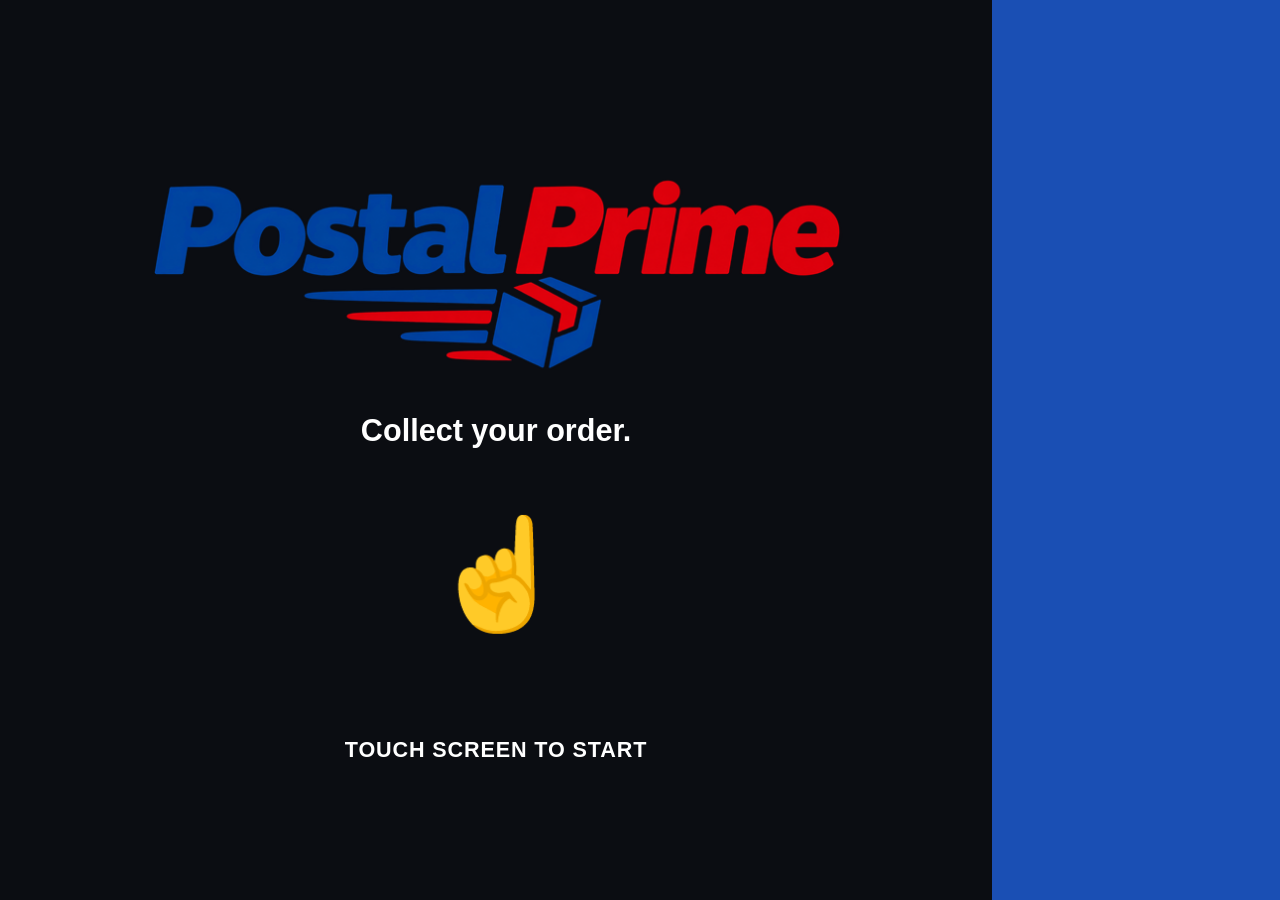
==== ui/screen.html @ dd90dd40 "Add files via upload" ====
<!DOCTYPE html>
<html>
<head>
<meta charset="utf-8">
<title>Postal Prime locker screen</title>
<style>
    /* Rendered by a DUI onto the locker prop's screen texture (see client/screen.lua).
       Lua owns all state and layout and pushes it here via SendDuiMessage - this page only draws.
       No NUI callbacks exist in a DUI, so there is deliberately no fetch/post in here. */
    :root {
        --navy: #1a4fb4; --red: #e21f2b; --text: #0f1111; --dim: #565959;
        --surface: #f4f4f4; --hairline: #e3e6e6; --green: #067d62;
        --u: 1px; /* set from JS: 1 unit = screen height / 1000 */
    }
    * { box-sizing: border-box; margin: 0; padding: 0; }
    html, body {
        width: 100%; height: 100%; overflow: hidden; background: var(--navy);
        font-family: Arial, Helvetica, sans-serif; user-select: none;
    }

    /* Optional: drop the original aslocker_diffuse_2 texture (exported as PNG) next to this file as
       screen_bg.png and the idle view shows it exactly as it looked before the swap. */
    #bgfull { position: absolute; inset: 0; width: 100%; height: 100%; display: none; }

    #screen { position: absolute; left: 0; top: 0; width: 77.5%; height: 100%; overflow: hidden; }
    body.debug #screen { outline: calc(var(--u) * 4) solid magenta; outline-offset: calc(var(--u) * -4); }

    /* fallback idle (used when screen_bg.png isn't present) */
    #idle {
        position: absolute; inset: 0; background: #0b0d12; color: #fff;
        display: flex; flex-direction: column; align-items: center; justify-content: center; text-align: center;
    }
    #idle img { width: 70%; margin-bottom: calc(var(--u) * 20); }
    #idle .sub { font-size: calc(var(--u) * 34); font-weight: 700; }
    #idle .touch { margin-top: calc(var(--u) * 110); font-size: calc(var(--u) * 24); font-weight: 700; letter-spacing: 0.04em; }
    #idle .hand { font-size: calc(var(--u) * 120); color: var(--navy); margin-top: calc(var(--u) * 70); }
    body.hasbg #idle { display: none; }

    /* keypad / result */
    #ui { position: absolute; inset: 0; background: #fff; display: none; }
    body.active #ui { display: block; }
    body.active #bgfull { display: none !important; }

    .head {
        position: absolute; left: 0; top: 0; width: 100%; height: 23.5%; background: var(--navy);
        border-top: calc(var(--u) * 8) solid var(--red); color: #fff; text-align: center;
        display: flex; flex-direction: column; align-items: center; justify-content: center;
    }
    .head img { height: calc(var(--u) * 50); filter: brightness(0) invert(1); margin-bottom: calc(var(--u) * 14); }
    .head h2 { font-size: calc(var(--u) * 38); font-weight: 800; }
    .head p { font-size: calc(var(--u) * 24); color: #cfe0ff; margin-top: calc(var(--u) * 6); }

    .dots { position: absolute; left: 0; width: 100%; top: 26%; display: flex; justify-content: center; gap: calc(var(--u) * 26); }
    .dot { width: calc(var(--u) * 34); height: calc(var(--u) * 34); border-radius: 50%; border: calc(var(--u) * 4) solid var(--navy); background: #fff; }
    .dot.filled { background: var(--navy); transform: scale(1.1); }

    .btn {
        position: absolute; display: flex; align-items: center; justify-content: center;
        border-radius: calc(var(--u) * 22); font-weight: 800; background: var(--surface); color: var(--text);
    }
    .btn.key { font-size: calc(var(--u) * 46); font-weight: 700; }
    .btn.keysmall { font-size: calc(var(--u) * 28); color: var(--dim); font-weight: 700; }
    .btn.cancel { font-size: calc(var(--u) * 32); }
    .btn.submit { background: var(--red); color: #fff; font-size: calc(var(--u) * 32); }
    .btn.close { background: rgba(255,255,255,0.22); color: #fff; font-size: calc(var(--u) * 30); border-radius: 999px; }
    .btn.off { opacity: 0.4; }
    .btn.hover:not(.off) { background: #dfe6f5; box-shadow: 0 0 0 calc(var(--u) * 4) var(--navy) inset; }
    .btn.submit.hover:not(.off) { background: #b3121d; box-shadow: none; }
    .btn.close.hover { background: rgba(255,255,255,0.4); box-shadow: none; }

    .result { position: absolute; left: 0; width: 100%; top: 34%; text-align: center; padding: 0 8%; }
    .result .ic {
        width: calc(var(--u) * 150); height: calc(var(--u) * 150); border-radius: 50%; margin: 0 auto calc(var(--u) * 30);
        display: flex; align-items: center; justify-content: center; font-size: calc(var(--u) * 84); color: #fff;
    }
    .result.ok .ic { background: var(--green); }
    .result.err .ic { background: var(--red); }
    .result p { font-size: calc(var(--u) * 34); font-weight: 700; color: var(--text); }

    #cursor {
        position: absolute; width: calc(var(--u) * 44); height: calc(var(--u) * 44); display: none; pointer-events: none;
        transform: translate(-12%, -6%); filter: drop-shadow(0 calc(var(--u) * 2) calc(var(--u) * 3) rgba(0,0,0,.5));
    }
    body.active #cursor { display: block; }
</style>
</head>
<body>
<img id="bgfull" src="screen_bg.png" alt="">
<div id="screen">
    <div id="idle">
        <img src="logo.png" alt="Postal Prime">
        <div class="sub">Collect your order.</div>
        <div class="hand">&#9757;</div>
        <div class="touch">TOUCH SCREEN TO START</div>
    </div>
    <div id="ui"></div>
    <svg id="cursor" viewBox="0 0 24 24"><path d="M4 2 L4 19 L8.6 14.8 L11.6 21.5 L14.2 20.3 L11.2 13.8 L17.5 13.8 Z" fill="#fff" stroke="#000" stroke-width="1.4" stroke-linejoin="round"/></svg>
</div>
<script>
(function () {
    var bg = document.getElementById('bgfull');
    var screenEl = document.getElementById('screen');
    var ui = document.getElementById('ui');
    var cursor = document.getElementById('cursor');

    bg.onload = function () { bg.style.display = 'block'; document.body.classList.add('hasbg'); };

    function pct(n) { return (n * 100) + '%'; }
    function esc(s) { return String(s == null ? '' : s).replace(/[&<>"]/g, function (c) { return { '&': '&amp;', '<': '&lt;', '>': '&gt;', '"': '&quot;' }[c]; }); }

    function applyRect(r) {
        screenEl.style.left = pct(r.x); screenEl.style.top = pct(r.y);
        screenEl.style.width = pct(r.w); screenEl.style.height = pct(r.h);
        // 1 unit = 1/1000 of the screen height in px
        document.documentElement.style.setProperty('--u', (window.innerHeight * r.h / 1000) + 'px');
    }
    applyRect({ x: 0, y: 0, w: 0.775, h: 1 });

    function render(d) {
        if (d.view === 'idle' || !d.view) {
            document.body.classList.remove('active');
            ui.innerHTML = '';
            return;
        }
        document.body.classList.add('active');

        var code = d.code || '';
        var html = '';

        if (d.view === 'entry') {
            html += '<div class="head"><img src="logo.png" alt=""><h2>' + esc(d.label) + '</h2><p>Enter your 6-digit pickup code</p></div>';
            html += '<div class="dots">';
            for (var i = 0; i < 6; i++) html += '<div class="dot' + (i < code.length ? ' filled' : '') + '"></div>';
            html += '</div>';
        } else {
            html += '<div class="head"><img src="logo.png" alt=""><h2>' + esc(d.label) + '</h2></div>';
            html += '<div class="result ' + (d.ok ? 'ok' : 'err') + '"><div class="ic">' + (d.ok ? '&#10003;' : '&#10005;') + '</div><p>' + esc(d.msg) + '</p></div>';
        }

        (d.buttons || []).forEach(function (b) {
            var off = (b.id === 'submit' && (code.length !== 6 || d.busy)) ? ' off' : '';
            var hov = (d.hover === b.id) ? ' hover' : '';
            html += '<div class="btn ' + esc(b.kind) + off + hov + '" style="left:' + pct(b.x) + ';top:' + pct(b.y) + ';width:' + pct(b.w) + ';height:' + pct(b.h) + '">' + esc(b.label) + '</div>';
        });

        ui.innerHTML = html;

        if (d.cursor) { cursor.style.left = pct(d.cursor.x); cursor.style.top = pct(d.cursor.y); }
    }

    window.addEventListener('message', function (e) {
        var d = e.data;
        if (typeof d === 'string') { try { d = JSON.parse(d); } catch (_) { return; } }
        if (!d || typeof d !== 'object') return;
        if (d.action === 'init') {
            if (d.rect) applyRect(d.rect);
            document.body.classList.toggle('debug', !!d.debug);
            return;
        }
        render(d);
    });
})();
</script>
</body>
</html>
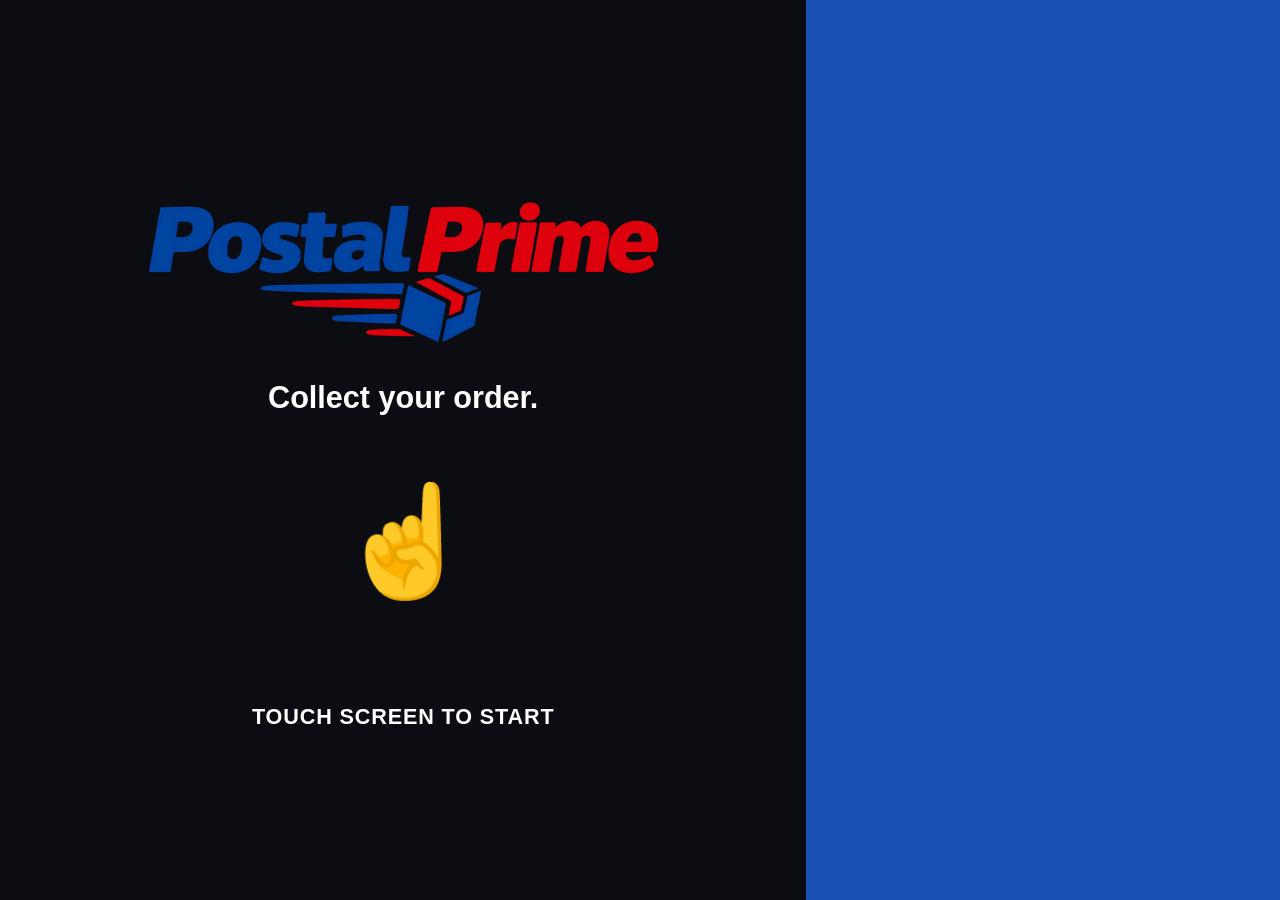
==== commit 4da46b74: "Add files via upload" ====
--- a/ui/screen.html
+++ b/ui/screen.html
@@ -30,7 +30,7 @@
         position: absolute; inset: 0; background: #0b0d12; color: #fff;
         display: flex; flex-direction: column; align-items: center; justify-content: center; text-align: center;
     }
-    #idle img { width: 70%; margin-bottom: calc(var(--u) * 20); }
+    #idle img { width: 64%; margin-bottom: calc(var(--u) * 20); }
     #idle .sub { font-size: calc(var(--u) * 34); font-weight: 700; }
     #idle .touch { margin-top: calc(var(--u) * 110); font-size: calc(var(--u) * 24); font-weight: 700; letter-spacing: 0.04em; }
     #idle .hand { font-size: calc(var(--u) * 120); color: var(--navy); margin-top: calc(var(--u) * 70); }
@@ -60,8 +60,8 @@
     }
     .btn.key { font-size: calc(var(--u) * 46); font-weight: 700; }
     .btn.keysmall { font-size: calc(var(--u) * 28); color: var(--dim); font-weight: 700; }
-    .btn.cancel { font-size: calc(var(--u) * 32); }
-    .btn.submit { background: var(--red); color: #fff; font-size: calc(var(--u) * 32); }
+    .btn.cancel { font-size: calc(var(--u) * 28); }
+    .btn.submit { background: var(--red); color: #fff; font-size: calc(var(--u) * 28); }
     .btn.close { background: rgba(255,255,255,0.22); color: #fff; font-size: calc(var(--u) * 30); border-radius: 999px; }
     .btn.off { opacity: 0.4; }
     .btn.hover:not(.off) { background: #dfe6f5; box-shadow: 0 0 0 calc(var(--u) * 4) var(--navy) inset; }
@@ -89,9 +89,9 @@
 <div id="screen">
     <div id="idle">
         <img src="logo.png" alt="Postal Prime">
-        <div class="sub">Collect your order.</div>
+        <div class="sub" id="idleSub">Collect your order.</div>
         <div class="hand">&#9757;</div>
-        <div class="touch">TOUCH SCREEN TO START</div>
+        <div class="touch" id="idleTouch">TOUCH SCREEN TO START</div>
     </div>
     <div id="ui"></div>
     <svg id="cursor" viewBox="0 0 24 24"><path d="M4 2 L4 19 L8.6 14.8 L11.6 21.5 L14.2 20.3 L11.2 13.8 L17.5 13.8 Z" fill="#fff" stroke="#000" stroke-width="1.4" stroke-linejoin="round"/></svg>
@@ -105,6 +105,9 @@
 
     bg.onload = function () { bg.style.display = 'block'; document.body.classList.add('hasbg'); };
 
+    // English defaults; Lua overrides them in the 'init' message (Config.locale).
+    var txt = { enterCode: 'Enter your 6-digit pickup code' };
+
     function pct(n) { return (n * 100) + '%'; }
     function esc(s) { return String(s == null ? '' : s).replace(/[&<>"]/g, function (c) { return { '&': '&amp;', '<': '&lt;', '>': '&gt;', '"': '&quot;' }[c]; }); }
 
@@ -114,7 +117,7 @@
         // 1 unit = 1/1000 of the screen height in px
         document.documentElement.style.setProperty('--u', (window.innerHeight * r.h / 1000) + 'px');
     }
-    applyRect({ x: 0, y: 0, w: 0.775, h: 1 });
+    applyRect({ x: 0, y: 0, w: 0.63, h: 1 });
 
     function render(d) {
         if (d.view === 'idle' || !d.view) {
@@ -128,7 +131,7 @@
         var html = '';
 
         if (d.view === 'entry') {
-            html += '<div class="head"><img src="logo.png" alt=""><h2>' + esc(d.label) + '</h2><p>Enter your 6-digit pickup code</p></div>';
+            html += '<div class="head"><img src="logo.png" alt=""><h2>' + esc(d.label) + '</h2><p>' + esc(txt.enterCode) + '</p></div>';
             html += '<div class="dots">';
             for (var i = 0; i < 6; i++) html += '<div class="dot' + (i < code.length ? ' filled' : '') + '"></div>';
             html += '</div>';
@@ -155,6 +158,11 @@
         if (d.action === 'init') {
             if (d.rect) applyRect(d.rect);
             document.body.classList.toggle('debug', !!d.debug);
+            if (d.text) {
+                if (d.text.enterCode) txt.enterCode = d.text.enterCode;
+                if (d.text.idleSub) document.getElementById('idleSub').textContent = d.text.idleSub;
+                if (d.text.idleTouch) document.getElementById('idleTouch').textContent = d.text.idleTouch;
+            }
             return;
         }
         render(d);
